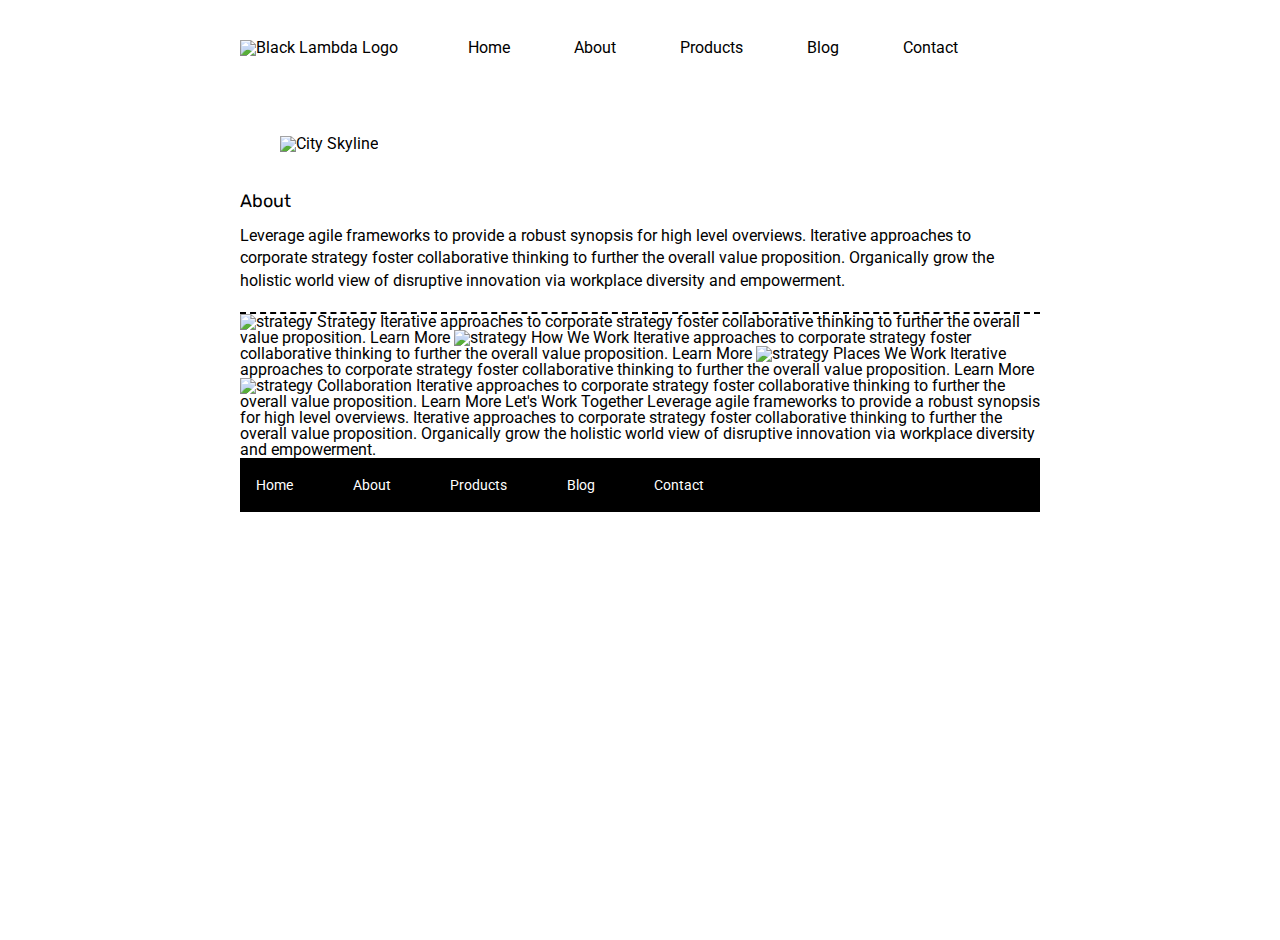
==== about.html @ ec73dc56 "about.html nav and about section complete" ====
<!DOCTYPE html>

<html lang="en">
  <head>
    <meta charset="utf-8" />

    <title>Sprint Challenge - About</title>

    <link
      href="https://fonts.googleapis.com/css?family=Roboto|Rubik"
      rel="stylesheet"
    />
    <link rel="stylesheet" href="css/index.css" />
  </head>

  <header class="header">
    <img class="lambdaLogo" src="lambda-black.png" alt="Black Lambda Logo" />
    <nav>
      <a href="index.html">Home</a>
      <a href="about.html">About</a>
      <a href="#">Products</a>
      <a href="#">Blog</a>
      <a href="#">Contact</a>
    </nav>
  </header>

  <img class="jumbo-about" src="jumbo-about.png" alt="City Skyline" />

  <body class="container">
    <div class="container-about-page">
      <h1>About</h1>
      <p>
        Leverage agile frameworks to provide a robust synopsis for high level
        overviews. Iterative approaches to corporate strategy foster
        collaborative thinking to further the overall value proposition.
        Organically grow the holistic world view of disruptive innovation via
        workplace diversity and empowerment.
      </p>
    </div>

      <img src="img/about-plan.png" alt="strategy" />

      Strategy Iterative approaches to corporate strategy foster collaborative
      thinking to further the overall value proposition. Learn More

      <img src="img/about-working.png" alt="strategy" />

      How We Work Iterative approaches to corporate strategy foster
      collaborative thinking to further the overall value proposition. Learn
      More

      <img src="img/about-office.png" alt="strategy" />

      Places We Work Iterative approaches to corporate strategy foster
      collaborative thinking to further the overall value proposition. Learn
      More

      <img src="img/about-meeting.png" alt="strategy" />

      Collaboration Iterative approaches to corporate strategy foster
      collaborative thinking to further the overall value proposition. Learn
      More Let's Work Together Leverage agile frameworks to provide a robust
      synopsis for high level overviews. Iterative approaches to corporate
      strategy foster collaborative thinking to further the overall value
      proposition. Organically grow the holistic world view of disruptive
      innovation via workplace diversity and empowerment.

      <footer>
        <nav>
          <a href="index.html">Home</a>
          <a href="#">About</a>
          <a href="#">Products</a>
          <a href="#">Blog</a>
          <a href="#">Contact</a>
        </nav>
      </footer>
    </div>
    <!-- container -->
  </body>
</html>
---- css/index.css ----
/* http://meyerweb.com/eric/tools/css/reset/ 
   v2.0 | 20110126
   License: none (public domain)
*/

html,
body,
div,
span,
applet,
object,
iframe,
h1,
h2,
h3,
h4,
h5,
h6,
p,
blockquote,
pre,
a,
abbr,
acronym,
address,
big,
cite,
code,
del,
dfn,
em,
img,
ins,
kbd,
q,
s,
samp,
small,
strike,
strong,
sub,
sup,
tt,
var,
b,
u,
i,
center,
dl,
dt,
dd,
ol,
ul,
li,
fieldset,
form,
label,
legend,
table,
caption,
tbody,
tfoot,
thead,
tr,
th,
td,
article,
aside,
canvas,
details,
embed,
figure,
figcaption,
footer,
header,
hgroup,
menu,
nav,
output,
ruby,
section,
summary,
time,
mark,
audio,
video {
  margin: 0;
  padding: 0;
  border: 0;
  font-size: 100%;
  font: inherit;
  vertical-align: baseline;
}
/* HTML5 display-role reset for older browsers */
article,
aside,
details,
figcaption,
figure,
footer,
header,
hgroup,
menu,
nav,
section {
  display: block;
}
body {
  line-height: 1;
}
ol,
ul {
  list-style: none;
}
blockquote,
q {
  quotes: none;
}
blockquote:before,
blockquote:after,
q:before,
q:after {
  content: "";
  content: none;
}
table {
  border-collapse: collapse;
  border-spacing: 0;
}

* {
  box-sizing: border-box;
}

html,
body {
  height: 100%;
  font-family: "Roboto", sans-serif;
}

h1,
h2,
h3,
h4,
h5 {
  font-size: 18px;
  margin-bottom: 15px;
  font-family: "Rubik", sans-serif;
}

p {
  line-height: 1.4;
}

.header {
  display: flex;
  width: 800px;
  margin: 40px auto;
}
img.lambdaLogo {
  margin-right: 40px;
}
header nav a {
  margin: 0 30px;
  justify-content: flex-end;
  color: black;
  text-decoration: none;
}

img.jumbo {
  display: flex;
  margin: 50px;
  width: 800px;
  justify-content: center;
}

.container {
  width: 800px;
  margin: 0 auto;
}

.top-content {
  display: flex;
  flex-wrap: wrap;
  justify-content: space-evenly;
  margin-bottom: 20px;
  border-bottom: 1px dashed black;
}

.top-content .text-container {
  width: 48%;
  padding: 0 1%;
  padding-bottom: 20px;
}

.middle-content {
  margin-bottom: 20px;
  border-bottom: 1px dashed black;
}

.middle-content h2 {
  padding: 0 2%;
  margin-bottom: 0;
}

.middle-content .boxes {
  display: flex;
  flex-wrap: wrap;
  justify-content: space-evenly;
}

.box.box1 {
  background: teal;
}

.box.box2 {
  background: gold;
}

.box.box3 {
  background: cadetblue;
}

.box.box4 {
  background: coral;
}

.box.box5 {
  background: crimson;
}

.box.box6 {
  background: forestgreen;
}

.box.box7 {
  background: darkorchid;
}

.box.box8 {
  background: hotpink;
}

.box.box9 {
  background: indigo;
}

.box.box10 {
  background: dodgerblue;
}

.middle-content .boxes .box {
  width: 12.5%;
  height: 100px;
  margin: 20px 2.5%;
  color: white;
  display: flex;
  align-items: center;
  justify-content: center;
}

.bottom-content {
  display: flex;
  margin: 0 2% 20px;
  justify-content: space-around;
}

.bottom-content .text-container {
  padding-right: 4%;
}

.bottom-content .text-container:last-child {
  padding-right: 0;
}

footer {
  width: 100%;
  background: black;
}

footer nav {
  width: 60%;
  display: flex;
  justify-content: space-between;
  align-items: center;
  padding: 20px 2%;
  font-size: 14px;
}

footer nav a {
  color: white;
  text-decoration: none;
}

img.jumbo-about {
  margin: 40px;
}

.container-about-page {
  border-bottom: dashed 2px black;
  padding-bottom: 20px;
}
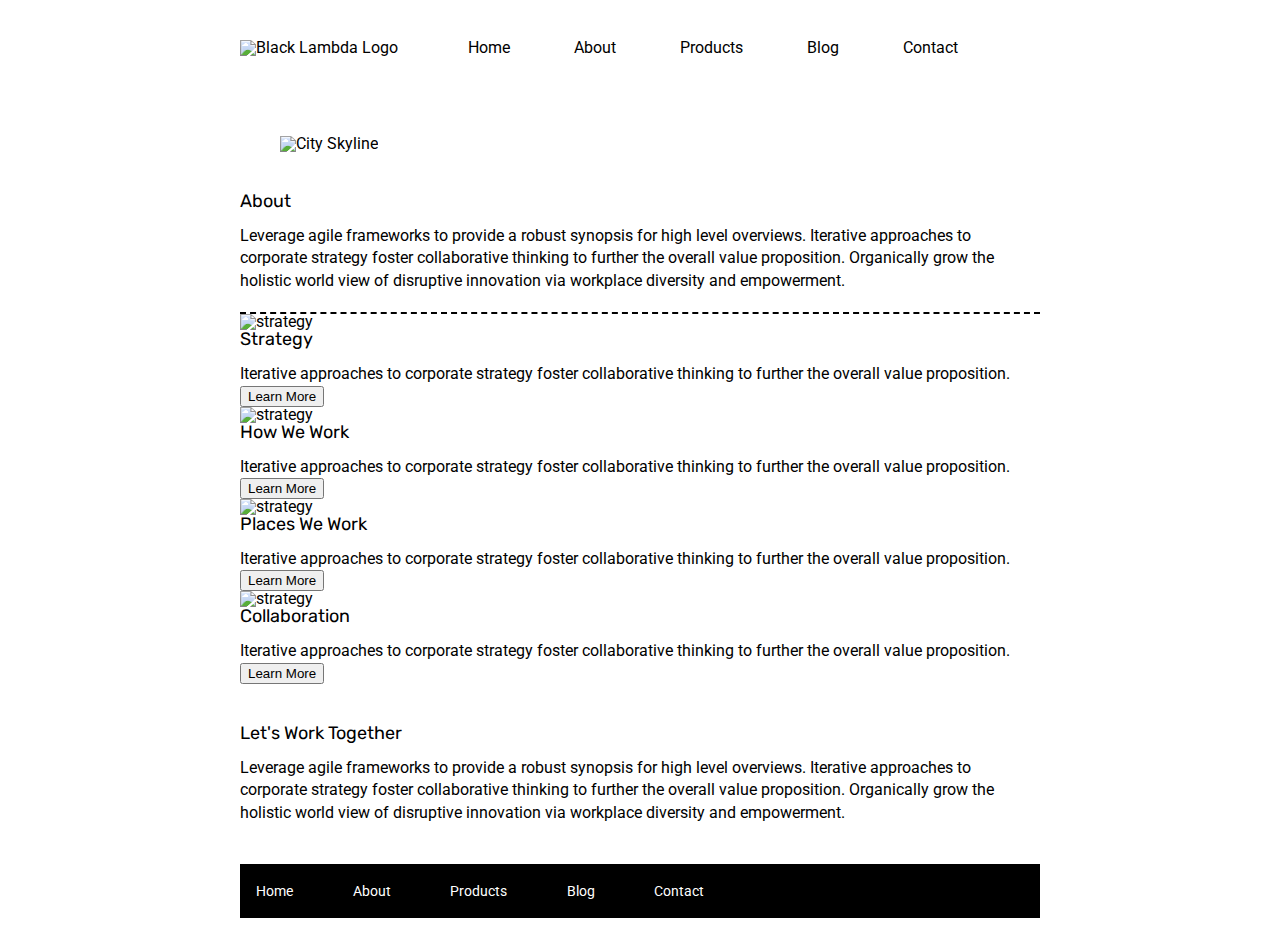
==== commit bd7bc95d: "about:bottom and top containers formated" ====
--- a/about.html
+++ b/about.html
@@ -38,32 +38,52 @@
       </p>
     </div>
 
-      <img src="img/about-plan.png" alt="strategy" />
+    <section class="about-main-container">
+      <div>
+        <img src="img/about-plan.png" alt="strategy" />
 
-      Strategy Iterative approaches to corporate strategy foster collaborative
-      thinking to further the overall value proposition. Learn More
+        <h2>Strategy</h2> 
+        <p>Iterative approaches to corporate strategy foster collaborative
+        thinking to further the overall value proposition.</p>
+        <button>Learn More</button>
+      </div>
 
-      <img src="img/about-working.png" alt="strategy" />
+      <div>
+        <img src="img/about-working.png" alt="strategy" />
 
-      How We Work Iterative approaches to corporate strategy foster
-      collaborative thinking to further the overall value proposition. Learn
-      More
+        <h2>How We Work</h2> 
+        <p>Iterative approaches to corporate strategy foster
+        collaborative thinking to further the overall value proposition. </p>
+        <button>Learn More</button>
+      </div>
 
-      <img src="img/about-office.png" alt="strategy" />
+      <div>
+        <img src="img/about-office.png" alt="strategy" />
 
-      Places We Work Iterative approaches to corporate strategy foster
-      collaborative thinking to further the overall value proposition. Learn
-      More
+        <h2>Places We Work </h2>
+        <p>Iterative approaches to corporate strategy foster
+        collaborative thinking to further the overall value proposition.</p>
+        <button>Learn More</button>
+      </div>
 
-      <img src="img/about-meeting.png" alt="strategy" />
+      <div>
+        <img src="img/about-meeting.png" alt="strategy" />
 
-      Collaboration Iterative approaches to corporate strategy foster
-      collaborative thinking to further the overall value proposition. Learn
-      More Let's Work Together Leverage agile frameworks to provide a robust
+        <h2>Collaboration</h2> 
+        <p>Iterative approaches to corporate strategy foster
+        collaborative thinking to further the overall value proposition. </p>
+        <button>Learn More</button>
+      </div>
+    </section>
+
+    <section class="container-bottom">
+      <h3>Let's Work Together</h3> 
+      <p>Leverage agile frameworks to provide a robust
       synopsis for high level overviews. Iterative approaches to corporate
       strategy foster collaborative thinking to further the overall value
       proposition. Organically grow the holistic world view of disruptive
-      innovation via workplace diversity and empowerment.
+      innovation via workplace diversity and empowerment.</p>
+    </section>
 
       <footer>
         <nav>
--- a/css/index.css
+++ b/css/index.css
@@ -295,8 +295,12 @@
 img.jumbo-about {
   margin: 40px;
 }
+/* About.html */
 
 .container-about-page {
   border-bottom: dashed 2px black;
   padding-bottom: 20px;
 }
+section.container-bottom {
+  margin: 40px 0;
+}
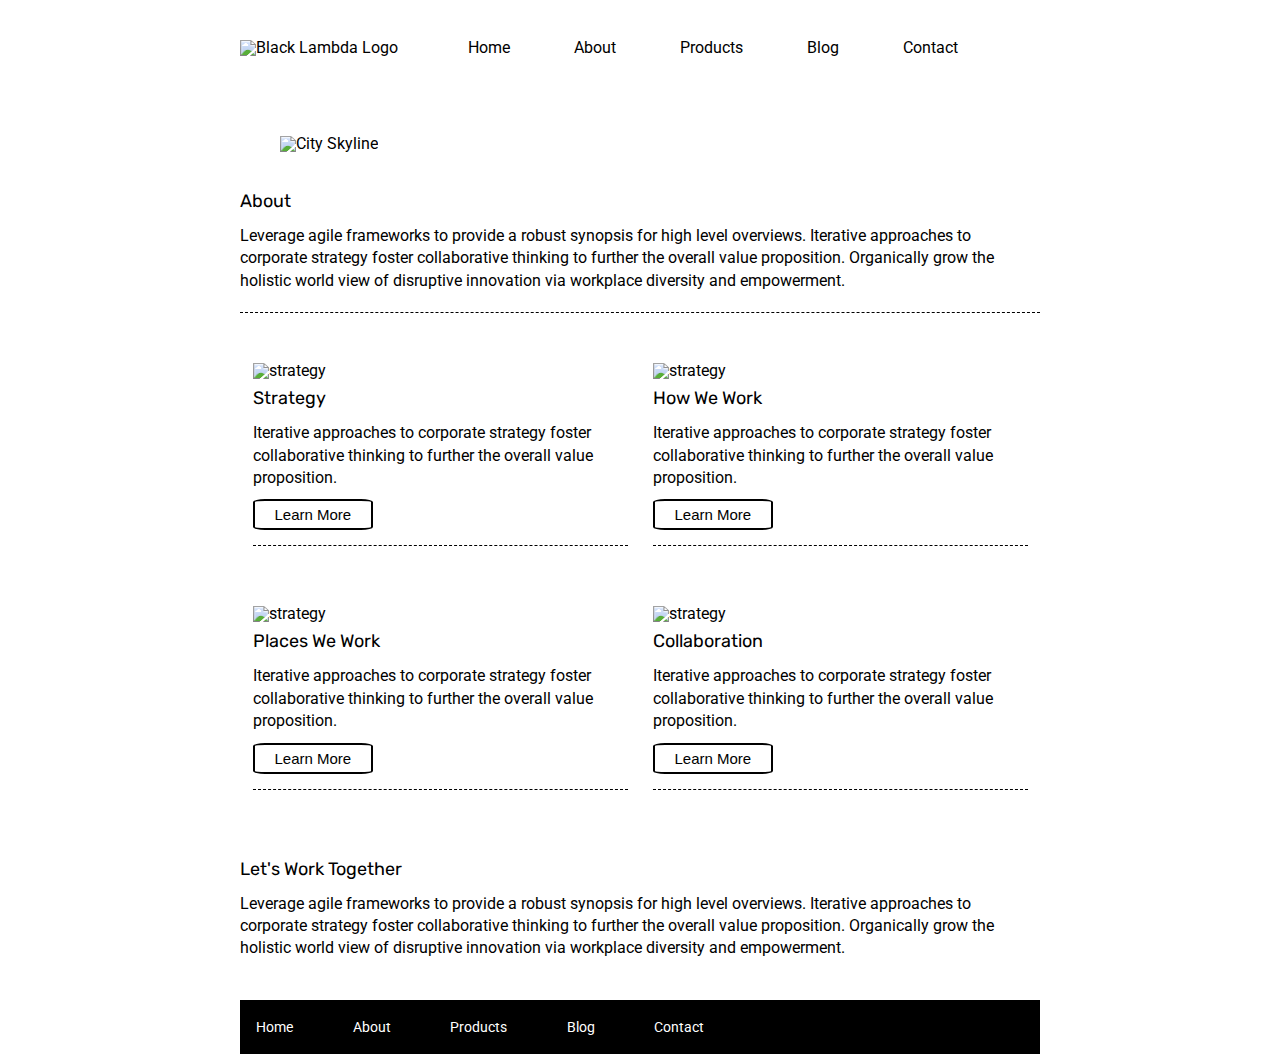
==== commit ce9671be: "formatted cards" ====
--- a/about.html
+++ b/about.html
@@ -39,7 +39,7 @@
     </div>
 
     <section class="about-main-container">
-      <div>
+      <div class="card">
         <img src="img/about-plan.png" alt="strategy" />
 
         <h2>Strategy</h2> 
@@ -48,7 +48,7 @@
         <button>Learn More</button>
       </div>
 
-      <div>
+      <div class="card">
         <img src="img/about-working.png" alt="strategy" />
 
         <h2>How We Work</h2> 
@@ -57,7 +57,7 @@
         <button>Learn More</button>
       </div>
 
-      <div>
+      <div class="card">
         <img src="img/about-office.png" alt="strategy" />
 
         <h2>Places We Work </h2>
@@ -66,7 +66,7 @@
         <button>Learn More</button>
       </div>
 
-      <div>
+      <div class="card">
         <img src="img/about-meeting.png" alt="strategy" />
 
         <h2>Collaboration</h2> 
--- a/css/index.css
+++ b/css/index.css
@@ -162,7 +162,6 @@
 }
 header nav a {
   margin: 0 30px;
-  justify-content: flex-end;
   color: black;
   text-decoration: none;
 }
@@ -298,9 +297,40 @@
 /* About.html */
 
 .container-about-page {
-  border-bottom: dashed 2px black;
+  border-bottom: dashed 1px black;
   padding-bottom: 20px;
 }
 section.container-bottom {
   margin: 40px 0;
 }
+
+section.about-main-container {
+  display: flex;
+  justify-content: space-evenly;
+  flex-wrap: wrap;
+  margin: 20px 0;
+}
+
+div.card {
+  width: 375px;
+  margin: 30px auto;
+  border-bottom: dashed black 1px;
+}
+
+div.card img {
+  margin-bottom: 10px;
+}
+
+div.card button {
+  margin-bottom: 15px;
+  background-color: white;
+  color: black;
+  border: 2px solid black;
+  border-radius: 10%;
+  padding: 5px 20px;
+  font-size: 15px;
+}
+
+div.card p {
+  margin-bottom: 10px;
+}
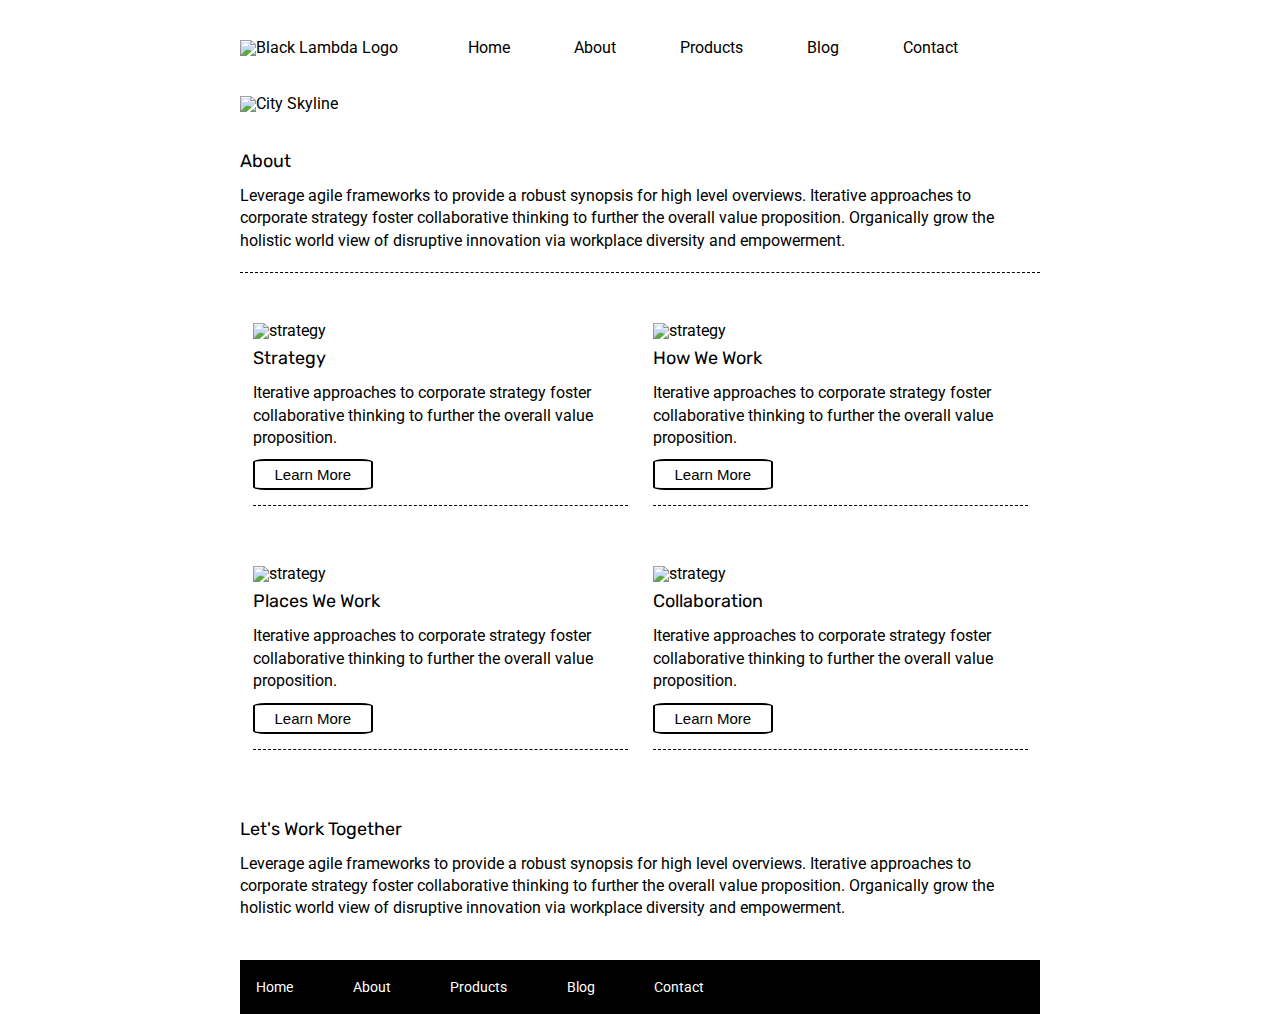
==== commit 3434b742: "images fixed. Contact page started." ====
--- a/about.html
+++ b/about.html
@@ -14,17 +14,17 @@
   </head>
 
   <header class="header">
-    <img class="lambdaLogo" src="lambda-black.png" alt="Black Lambda Logo" />
+    <img class="lambdaLogo" src="img/lambda-black.png" alt="Black Lambda Logo" />
     <nav>
       <a href="index.html">Home</a>
       <a href="about.html">About</a>
       <a href="#">Products</a>
       <a href="#">Blog</a>
-      <a href="#">Contact</a>
+      <a href="contact.html">Contact</a>
     </nav>
   </header>
 
-  <img class="jumbo-about" src="jumbo-about.png" alt="City Skyline" />
+  <img class="jumbo-about" src="img/jumbo-about.png" alt="City Skyline" />
 
   <body class="container">
     <div class="container-about-page">
@@ -91,7 +91,7 @@
           <a href="#">About</a>
           <a href="#">Products</a>
           <a href="#">Blog</a>
-          <a href="#">Contact</a>
+          <a href="contact.html">Contact</a>
         </nav>
       </footer>
     </div>
--- a/css/index.css
+++ b/css/index.css
@@ -156,21 +156,25 @@
   display: flex;
   width: 800px;
   margin: 40px auto;
+  align-items: center;
 }
 img.lambdaLogo {
   margin-right: 40px;
 }
+
 header nav a {
   margin: 0 30px;
   color: black;
   text-decoration: none;
 }
 
+header nav a:hover {
+  background-color: darkred;
+  color: white;
+}
+
 img.jumbo {
-  display: flex;
-  margin: 50px;
-  width: 800px;
-  justify-content: center;
+  margin-bottom: 50px;
 }
 
 .container {
@@ -206,6 +210,14 @@
   display: flex;
   flex-wrap: wrap;
   justify-content: space-evenly;
+}
+.box {
+  opacity: 0.6;
+  transition: 0.3s;
+}
+
+.box:hover {
+  opacity: 1;
 }
 
 .box.box1 {
@@ -291,11 +303,11 @@
   text-decoration: none;
 }
 
+/* About.html */
+
 img.jumbo-about {
-  margin: 40px;
-}
-/* About.html */
-
+  margin-bottom: 40px;
+}
 .container-about-page {
   border-bottom: dashed 1px black;
   padding-bottom: 20px;
@@ -331,6 +343,11 @@
   font-size: 15px;
 }
 
+div.card button:hover {
+  background-color: darkred;
+  color: white;
+}
+
 div.card p {
   margin-bottom: 10px;
 }
